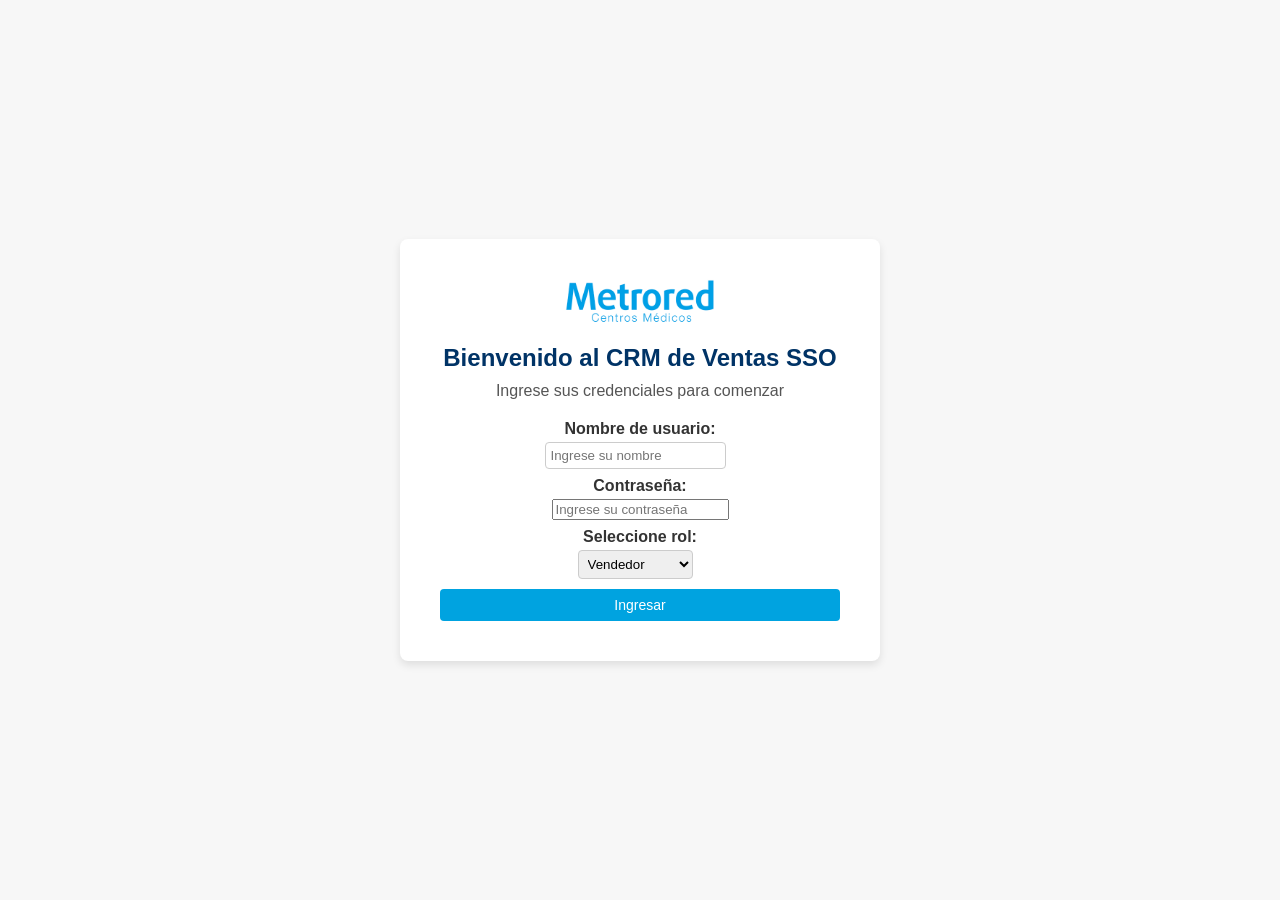
==== admin.html @ 7f74a2f8 "Add files via upload" ====
<!DOCTYPE html>
<html lang="es">
<head>
  <meta charset="UTF-8">
  <title>SSO CRM – Administración</title>
  <link rel="stylesheet" href="style.css">
</head>
<body>
  <header>
    <div class="header-left">
      <img src="img/logo.png" alt="Metrored logo" class="logo">
      <h1>⚙️ Panel de administración</h1>
    </div>
    <nav>
      <a href="dashboard.html">📊 Tablero</a>
      <a href="quoting.html">💼 Cotizador</a>
      <a href="crm.html">👥 CRM</a>
      <a href="pipeline.html">🧭 Pipeline</a>
      <a href="worksheet.html">📋 Hoja de trabajo</a>
      <a href="agreements.html">📄 Convenios</a>
      <a href="admin.html">⚙️ Admin</a>
      <a href="logs.html">📜 Logs</a>
      <a href="index.html" onclick="DataStore.clearCurrentUser()">🚪 Salir</a>
    </nav>
  </header>
  <main class="container">
    <section>
      <h3>💲 Gestión de tarifarios</h3>
      <p>Cargue una lista de exámenes y costos desde un archivo CSV o edite manualmente la tabla.</p>
      <input type="file" id="tariffUpload" accept=".csv">
      <button type="button" class="btn-primary" onclick="exportTariff()">Exportar tarifa actual</button>
      <table id="admin-tariff-table">
        <thead>
          <tr><th>Examen</th><th>Costo ($)</th><th>Acciones</th></tr>
        </thead>
        <tbody id="admin-tariff-body"></tbody>
      </table>
      <div class="table-controls">
        <input type="text" id="adminNewExamName" placeholder="Nombre de examen">
        <input type="number" id="adminNewExamCost" placeholder="Costo" min="0" step="0.01">
        <button type="button" class="btn-primary" onclick="adminAddExam()">Agregar examen</button>
      </div>
    </section>
    <section>
      <h3>📊 Márgenes autorizados</h3>
      <p>Configure los márgenes disponibles para el cotizador.</p>
      <div id="margins-container"></div>
      <div class="table-controls">
        <input type="number" id="newMarginValue" placeholder="Nuevo margen" min="0" step="0.01">
        <button type="button" class="btn-primary" onclick="addMargin()">Agregar margen</button>
      </div>
    </section>
    <section>
      <h3>👥 Usuarios del sistema</h3>
      <p>Gestione los usuarios del CRM y sus roles.</p>
      <table id="users-table">
        <thead><tr><th>Nombre</th><th>Rol</th><th>Acciones</th></tr></thead>
        <tbody id="users-body"></tbody>
      </table>
      <form id="add-user-form" onsubmit="return false;" style="margin-top:10px;">
        <input type="text" id="newUserName" placeholder="Nombre de usuario" required>
        <select id="newUserRole">
          <option value="seller">Vendedor</option>
          <option value="admin">Administrador</option>
          <option value="control">Control</option>
        </select>
        <input type="password" id="newUserPassword" placeholder="Contraseña" required style="margin-top:5px;">
        <button type="button" class="btn-primary" onclick="addUser()">Agregar usuario</button>
      </form>
    </section>
    <section>
      <h3>📄 Plantilla de convenio</h3>
      <p>Edite el texto que se utiliza para generar convenios de servicios.</p>
      <textarea id="agreementTemplate" rows="6" style="width:100%;"></textarea>
      <button type="button" class="btn-primary" style="margin-top:10px;" onclick="saveAgreementTemplate()">Guardar plantilla</button>
    </section>
    <section>
      <h3>📊 Personalización de tablero</h3>
      <p>Seleccione qué indicadores y gráficos se mostrarán en el tablero de control.</p>
      <div id="dashboardPrefs"></div>
      <button type="button" class="btn-primary" style="margin-top:10px;" onclick="saveDashboardPrefs()">Guardar preferencias</button>
    </section>
  </main>
  <script src="tariff.js"></script>
  <script src="data.js"></script>
  <script src="util.js"></script>
  <script src="admin.js"></script>
</body>
</html>
---- style.css ----
/*
 * Global styles for SSO CRM Ultimate.
 *
 * This stylesheet defines a clean, responsive interface for all
 * pages in the CRM. Sections are clearly separated and use
 * consistent spacing. Additional classes are included for
 * badges, tables, forms and interactive boards.
 */

/* Color palette variables for easy theming */
:root {
  --primary-color: #007acc;
  /* Dark navy inspired by Metrored branding */
  --dark-color: #003366;
  /* Accent color matching the Metrored logo */
  --accent-color: #00a3e0;
  --bg-color: #f7f7f7;
  --card-bg: #ffffff;
}

body {
  font-family: Arial, sans-serif;
  background-color: var(--bg-color);
  margin: 0;
  color: #333;
}

header {
  background-color: #003366;
  color: white;
  padding: 10px 20px;
  display: flex;
  justify-content: space-between;
  align-items: center;
}

header h1 {
  margin: 0;
}

nav a {
  color: white;
  margin: 0 5px;
  text-decoration: none;
  font-weight: 500;
}

nav a:hover {
  text-decoration: underline;
}

/* Header layout: logo and title on the left with navigation on the right */
header nav {
  display: flex;
  flex-wrap: wrap;
  gap: 10px;
}

/* Container for logo and page title inside header */
.header-left {
  display: flex;
  align-items: center;
  gap: 10px;
}

.header-left .logo {
  height: 40px;
}

/* Login page styling */
.login-page {
  background-color: var(--bg-color);
  min-height: 100vh;
  display: flex;
  align-items: center;
  justify-content: center;
}

.login-container {
  background-color: white;
  padding: 40px;
  border-radius: 8px;
  box-shadow: 0 4px 8px rgba(0, 0, 0, 0.1);
  max-width: 400px;
  width: 90%;
  text-align: center;
}

.login-container .login-logo {
  max-width: 150px;
  margin: 0 auto 20px;
  display: block;
}

.login-container h1 {
  margin: 0 0 10px;
  font-size: 24px;
  color: var(--dark-color);
}

.login-container p {
  margin: 0 0 20px;
  color: #555;
}

/* Primary button used across the app */
.btn-primary {
  background-color: var(--accent-color);
  color: white;
  border: none;
  padding: 8px 16px;
  border-radius: 4px;
  cursor: pointer;
  font-size: 14px;
}

.btn-primary:hover {
  background-color: #0086cc;
}

.container {
  padding: 20px;
  max-width: 1200px;
  margin: 0 auto;
}

.center {
  text-align: center;
}

h2 {
  margin-top: 30px;
  color: #003366;
}

table {
  width: 100%;
  border-collapse: collapse;
  margin-top: 10px;
}

th, td {
  border: 1px solid #ddd;
  padding: 8px;
  text-align: left;
}

th {
  background-color: #f0f0f0;
}

.kpis {
  display: flex;
  flex-wrap: wrap;
  gap: 15px;
}

.kpi-card {
  flex: 1 1 150px;
  background-color: white;
  border: 1px solid #ddd;
  border-radius: 4px;
  padding: 10px;
  box-shadow: 0 2px 4px rgba(0,0,0,0.1);
}

.kpi-card h4 {
  margin: 0 0 5px 0;
  font-size: 16px;
  color: #666;
}

.kpi-card p {
  font-size: 24px;
  font-weight: bold;
  color: #003366;
}

.charts {
  display: flex;
  flex-wrap: wrap;
  gap: 15px;
  margin-top: 20px;
}

.chart-box {
  flex: 1 1 300px;
  background-color: white;
  border: 1px solid #ddd;
  border-radius: 4px;
  padding: 10px;
  box-shadow: 0 2px 4px rgba(0,0,0,0.1);
}

.btn-action {
  background-color: #003366;
  color: white;
  border: none;
  padding: 5px 10px;
  border-radius: 3px;
  cursor: pointer;
  margin-right: 5px;
  font-size: 12px;
}

.btn-action:hover {
  background-color: #0056a3;
}

.badge {
  padding: 3px 7px;
  border-radius: 4px;
  font-size: 12px;
  color: white;
}

.badge.pending {
  background-color: #f0ad4e;
}

.badge.approved {
  background-color: #5cb85c;
}

.badge.rejected {
  background-color: #d9534f;
}

.badge.open {
  background-color: #5bc0de;
}

.badge.done {
  background-color: #5cb85c;
}

.table-controls {
  margin-top: 10px;
  display: flex;
  flex-wrap: wrap;
  gap: 10px;
}

input[type="text"],
input[type="number"],
input[type="email"],
input[type="date"],
select {
  padding: 5px;
  border: 1px solid #ccc;
  border-radius: 4px;
  margin-right: 10px;
}

label {
  display: block;
  margin: 8px 0 4px;
  font-weight: bold;
}

textarea {
  width: 100%;
  padding: 8px;
  border: 1px solid #ccc;
  border-radius: 4px;
  resize: vertical;
}

/* Pipeline board styles */
.pipeline-board {
  display: flex;
  flex-wrap: nowrap;
  gap: 10px;
  overflow-x: auto;
}

.pipeline-column {
  flex: 1 1 200px;
  background-color: #eef5fd;
  border: 1px solid #cce0f5;
  border-radius: 4px;
  padding: 10px;
  min-width: 200px;
}

.pipeline-column h4 {
  margin-top: 0;
  font-size: 16px;
  color: #003366;
  text-align: center;
}

.lead-card {
  background-color: white;
  border: 1px solid #ddd;
  border-radius: 4px;
  padding: 8px;
  margin-bottom: 8px;
  box-shadow: 0 1px 2px rgba(0,0,0,0.1);
  font-size: 14px;
}

.lead-card p {
  margin: 4px 0;
}

.lead-card button {
  margin-top: 5px;
  padding: 4px 8px;
  background-color: #003366;
  color: white;
  border: none;
  border-radius: 3px;
  cursor: pointer;
  font-size: 12px;
}

.lead-card button:hover {
  background-color: #0056a3;
}

/* New layout with sidebar and top bar */
.layout {
  display: flex;
  min-height: 100vh;
}

.sidebar {
  width: 220px;
  background-color: var(--dark-color);
  color: white;
  padding: 20px;
  box-sizing: border-box;
}

.sidebar h2 {
  margin-top: 0;
  font-size: 18px;
  margin-bottom: 20px;
}

.sidebar a {
  display: block;
  color: white;
  text-decoration: none;
  margin: 10px 0;
  font-weight: 500;
}

.sidebar a:hover {
  text-decoration: underline;
}

.main-content {
  flex: 1;
  display: flex;
  flex-direction: column;
}

.topbar {
  display: flex;
  justify-content: space-between;
  align-items: center;
  background-color: var(--bg-color);
  padding: 10px 20px;
  border-bottom: 1px solid #ddd;
}

.topbar .logo {
  height: 40px;
}

.topbar .user-info {
  font-weight: bold;
  color: var(--dark-color);
}

/* Responsive */
@media (max-width: 768px) {
  .kpis, .charts {
    flex-direction: column;
  }
  nav a {
    margin-right: 5px;
  }
}
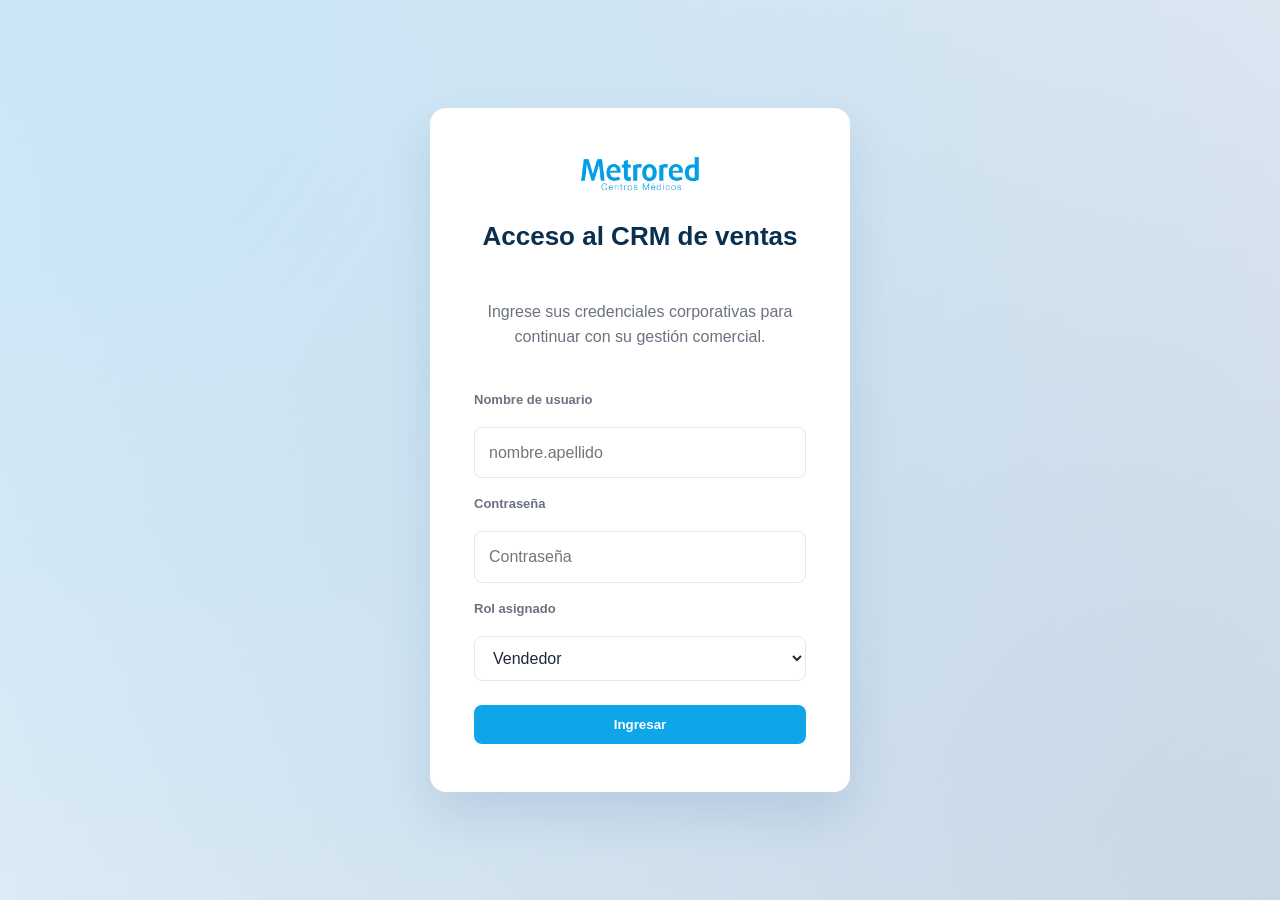
==== commit 1e713561: "Revamp CRM layout for professional experience" ====
--- a/admin.html
+++ b/admin.html
@@ -5,85 +5,166 @@
   <title>SSO CRM – Administración</title>
   <link rel="stylesheet" href="style.css">
 </head>
-<body>
-  <header>
-    <div class="header-left">
-      <img src="img/logo.png" alt="Metrored logo" class="logo">
-      <h1>⚙️ Panel de administración</h1>
+<body data-page="admin">
+  <div class="layout">
+    <aside class="sidebar">
+      <div class="sidebar__brand">
+        <img src="img/logo.png" alt="Metrored">
+        <div>
+          <p class="sidebar__title">Metrored SSO</p>
+          <p class="sidebar__subtitle">CRM de ventas</p>
+        </div>
+      </div>
+      <nav class="sidebar__nav" aria-label="Navegación principal">
+        <a href="dashboard.html" class="sidebar__nav-link">Tablero</a>
+        <a href="crm.html" class="sidebar__nav-link">CRM</a>
+        <a href="pipeline.html" class="sidebar__nav-link">Pipeline</a>
+        <a href="quoting.html" class="sidebar__nav-link">Cotizador</a>
+        <a href="agreements.html" class="sidebar__nav-link">Convenios</a>
+        <a href="worksheet.html" class="sidebar__nav-link">Hoja de trabajo</a>
+        <a href="logs.html" class="sidebar__nav-link">Logs de actividad</a>
+        <a href="admin.html" class="sidebar__nav-link">Administración</a>
+      </nav>
+      <div class="sidebar__footer">
+        <button type="button" class="sidebar__logout" data-logout>Cerrar sesión</button>
+      </div>
+    </aside>
+    <div class="app-content">
+      <header class="topbar">
+        <div class="topbar__titles">
+          <p class="topbar__eyebrow">Configuración del sistema</p>
+          <h1 class="page-title">Centro de administración</h1>
+          <p class="page-subtitle">Administre catálogos, márgenes, usuarios y preferencias para garantizar procesos consistentes.</p>
+        </div>
+        <div class="topbar__meta">
+          <span class="user-info" id="user-info" data-user-info></span>
+          <span class="topbar__meta-hint">Acceso exclusivo para administradores.</span>
+        </div>
+      </header>
+      <main class="page-content">
+        <section class="page-section">
+          <div class="section-header">
+            <div>
+              <h2 class="section-title">Gestión de tarifarios</h2>
+              <p class="section-subtitle">Actualice los precios de exámenes mediante cargas masivas o ediciones puntuales.</p>
+            </div>
+            <div class="section-actions">
+              <label class="btn-secondary" for="tariffUpload">Importar CSV</label>
+              <input type="file" id="tariffUpload" accept=".csv" class="visually-hidden">
+              <button type="button" class="btn-primary" onclick="exportTariff()">Exportar tarifa actual</button>
+            </div>
+          </div>
+          <div class="table-wrapper">
+            <table id="admin-tariff-table">
+              <thead>
+                <tr>
+                  <th>Examen</th>
+                  <th>Costo ($)</th>
+                  <th>Acciones</th>
+                </tr>
+              </thead>
+              <tbody id="admin-tariff-body"></tbody>
+            </table>
+          </div>
+          <div class="table-controls">
+            <div>
+              <label for="adminNewExamName">Nuevo examen</label>
+              <input type="text" id="adminNewExamName" placeholder="Nombre de examen">
+            </div>
+            <div>
+              <label for="adminNewExamCost">Costo</label>
+              <input type="number" id="adminNewExamCost" class="input-compact" placeholder="Costo" min="0" step="0.01">
+            </div>
+            <button type="button" class="btn-primary" onclick="adminAddExam()">Agregar examen</button>
+          </div>
+        </section>
+        <section class="page-section">
+          <div class="section-header">
+            <div>
+              <h2 class="section-title">Márgenes autorizados</h2>
+              <p class="section-subtitle">Defina los márgenes disponibles para los equipos comerciales.</p>
+            </div>
+          </div>
+          <div id="margins-container" class="stack-sm"></div>
+          <div class="table-controls">
+            <div>
+              <label for="newMarginValue">Nuevo margen (%)</label>
+              <input type="number" id="newMarginValue" class="input-compact" placeholder="Ej. 0.25" min="0" step="0.01">
+            </div>
+            <button type="button" class="btn-primary" onclick="addMargin()">Agregar margen</button>
+          </div>
+        </section>
+        <section class="page-section">
+          <div class="section-header">
+            <div>
+              <h2 class="section-title">Usuarios del sistema</h2>
+              <p class="section-subtitle">Controle quién accede al CRM y qué permisos posee.</p>
+            </div>
+          </div>
+          <div class="table-wrapper">
+            <table id="users-table">
+              <thead>
+                <tr>
+                  <th>Nombre</th>
+                  <th>Rol</th>
+                  <th>Acciones</th>
+                </tr>
+              </thead>
+              <tbody id="users-body"></tbody>
+            </table>
+          </div>
+          <form id="add-user-form" class="form-grid" onsubmit="return false;">
+            <div>
+              <label for="newUserName">Nombre de usuario</label>
+              <input type="text" id="newUserName" required>
+            </div>
+            <div>
+              <label for="newUserRole">Rol</label>
+              <select id="newUserRole">
+                <option value="seller">Vendedor</option>
+                <option value="admin">Administrador</option>
+                <option value="control">Control</option>
+              </select>
+            </div>
+            <div>
+              <label for="newUserPassword">Contraseña</label>
+              <input type="password" id="newUserPassword" required>
+            </div>
+            <div class="section-actions">
+              <button type="button" class="btn-primary" onclick="addUser()">Agregar usuario</button>
+            </div>
+          </form>
+        </section>
+        <section class="page-section">
+          <div class="section-header">
+            <div>
+              <h2 class="section-title">Plantilla de convenio</h2>
+              <p class="section-subtitle">Edite la plantilla base utilizada para generar los acuerdos de servicio.</p>
+            </div>
+            <div class="section-actions">
+              <button type="button" class="btn-primary" onclick="saveAgreementTemplate()">Guardar plantilla</button>
+            </div>
+          </div>
+          <textarea id="agreementTemplate" rows="10"></textarea>
+        </section>
+        <section class="page-section">
+          <div class="section-header">
+            <div>
+              <h2 class="section-title">Personalización del tablero</h2>
+              <p class="section-subtitle">Active o desactive indicadores y gráficas para cada equipo.</p>
+            </div>
+            <div class="section-actions">
+              <button type="button" class="btn-primary" onclick="saveDashboardPrefs()">Guardar preferencias</button>
+            </div>
+          </div>
+          <div id="dashboardPrefs" class="stack-sm"></div>
+        </section>
+      </main>
     </div>
-    <nav>
-      <a href="dashboard.html">📊 Tablero</a>
-      <a href="quoting.html">💼 Cotizador</a>
-      <a href="crm.html">👥 CRM</a>
-      <a href="pipeline.html">🧭 Pipeline</a>
-      <a href="worksheet.html">📋 Hoja de trabajo</a>
-      <a href="agreements.html">📄 Convenios</a>
-      <a href="admin.html">⚙️ Admin</a>
-      <a href="logs.html">📜 Logs</a>
-      <a href="index.html" onclick="DataStore.clearCurrentUser()">🚪 Salir</a>
-    </nav>
-  </header>
-  <main class="container">
-    <section>
-      <h3>💲 Gestión de tarifarios</h3>
-      <p>Cargue una lista de exámenes y costos desde un archivo CSV o edite manualmente la tabla.</p>
-      <input type="file" id="tariffUpload" accept=".csv">
-      <button type="button" class="btn-primary" onclick="exportTariff()">Exportar tarifa actual</button>
-      <table id="admin-tariff-table">
-        <thead>
-          <tr><th>Examen</th><th>Costo ($)</th><th>Acciones</th></tr>
-        </thead>
-        <tbody id="admin-tariff-body"></tbody>
-      </table>
-      <div class="table-controls">
-        <input type="text" id="adminNewExamName" placeholder="Nombre de examen">
-        <input type="number" id="adminNewExamCost" placeholder="Costo" min="0" step="0.01">
-        <button type="button" class="btn-primary" onclick="adminAddExam()">Agregar examen</button>
-      </div>
-    </section>
-    <section>
-      <h3>📊 Márgenes autorizados</h3>
-      <p>Configure los márgenes disponibles para el cotizador.</p>
-      <div id="margins-container"></div>
-      <div class="table-controls">
-        <input type="number" id="newMarginValue" placeholder="Nuevo margen" min="0" step="0.01">
-        <button type="button" class="btn-primary" onclick="addMargin()">Agregar margen</button>
-      </div>
-    </section>
-    <section>
-      <h3>👥 Usuarios del sistema</h3>
-      <p>Gestione los usuarios del CRM y sus roles.</p>
-      <table id="users-table">
-        <thead><tr><th>Nombre</th><th>Rol</th><th>Acciones</th></tr></thead>
-        <tbody id="users-body"></tbody>
-      </table>
-      <form id="add-user-form" onsubmit="return false;" style="margin-top:10px;">
-        <input type="text" id="newUserName" placeholder="Nombre de usuario" required>
-        <select id="newUserRole">
-          <option value="seller">Vendedor</option>
-          <option value="admin">Administrador</option>
-          <option value="control">Control</option>
-        </select>
-        <input type="password" id="newUserPassword" placeholder="Contraseña" required style="margin-top:5px;">
-        <button type="button" class="btn-primary" onclick="addUser()">Agregar usuario</button>
-      </form>
-    </section>
-    <section>
-      <h3>📄 Plantilla de convenio</h3>
-      <p>Edite el texto que se utiliza para generar convenios de servicios.</p>
-      <textarea id="agreementTemplate" rows="6" style="width:100%;"></textarea>
-      <button type="button" class="btn-primary" style="margin-top:10px;" onclick="saveAgreementTemplate()">Guardar plantilla</button>
-    </section>
-    <section>
-      <h3>📊 Personalización de tablero</h3>
-      <p>Seleccione qué indicadores y gráficos se mostrarán en el tablero de control.</p>
-      <div id="dashboardPrefs"></div>
-      <button type="button" class="btn-primary" style="margin-top:10px;" onclick="saveDashboardPrefs()">Guardar preferencias</button>
-    </section>
-  </main>
+  </div>
   <script src="tariff.js"></script>
   <script src="data.js"></script>
   <script src="util.js"></script>
   <script src="admin.js"></script>
 </body>
-</html>+</html>
--- a/style.css
+++ b/style.css
@@ -1,386 +1,759 @@
 /*
- * Global styles for SSO CRM Ultimate.
+ * Professional styling for SSO CRM Ultimate.
  *
- * This stylesheet defines a clean, responsive interface for all
- * pages in the CRM. Sections are clearly separated and use
- * consistent spacing. Additional classes are included for
- * badges, tables, forms and interactive boards.
+ * Provides a polished visual system inspired by enterprise CRMs:
+ * sidebar navigation, page headers, cards, responsive data tables
+ * and consistent form controls. All modules share the same
+ * components to deliver a cohesive user experience.
  */
 
-/* Color palette variables for easy theming */
 :root {
-  --primary-color: #007acc;
-  /* Dark navy inspired by Metrored branding */
-  --dark-color: #003366;
-  /* Accent color matching the Metrored logo */
-  --accent-color: #00a3e0;
-  --bg-color: #f7f7f7;
-  --card-bg: #ffffff;
+  --color-brand: #0f4c81;
+  --color-brand-strong: #0a2f4f;
+  --color-brand-soft: #dce9f7;
+  --color-accent: #0ea5e9;
+  --color-accent-strong: #0284c7;
+  --color-surface: #ffffff;
+  --color-canvas: #f4f6fb;
+  --color-text: #1f2933;
+  --color-muted: #6b7280;
+  --color-border: #e2e8f0;
+  --color-success: #0f766e;
+  --color-warning: #f59e0b;
+  --color-error: #dc2626;
+  --radius-lg: 16px;
+  --radius-md: 12px;
+  --radius-sm: 8px;
+  --shadow-md: 0 24px 48px rgba(15, 76, 129, 0.12);
+  --shadow-sm: 0 12px 32px rgba(15, 23, 42, 0.08);
+  --transition: 0.2s ease;
+}
+
+*, *::before, *::after {
+  box-sizing: border-box;
 }
 
 body {
-  font-family: Arial, sans-serif;
-  background-color: var(--bg-color);
-  margin: 0;
-  color: #333;
-}
-
-header {
-  background-color: #003366;
-  color: white;
-  padding: 10px 20px;
+  margin: 0;
+  min-height: 100vh;
+  font-family: 'Inter', 'Segoe UI', Tahoma, sans-serif;
+  background-color: var(--color-canvas);
+  color: var(--color-text);
+  line-height: 1.6;
+}
+
+a {
+  color: inherit;
+  text-decoration: none;
+}
+
+a:hover {
+  text-decoration: none;
+}
+
+img {
+  max-width: 100%;
+  display: block;
+}
+
+h1, h2, h3, h4 {
+  color: var(--color-brand-strong);
+  margin-top: 0;
+}
+
+p {
+  margin-top: 0;
+  color: var(--color-text);
+}
+
+/* Application shell */
+.layout,
+.app-shell {
+  display: flex;
+  min-height: 100vh;
+  background: var(--color-canvas);
+}
+
+.sidebar {
+  width: 264px;
+  background: linear-gradient(180deg, var(--color-brand-strong) 0%, #0b1f3a 100%);
+  color: #f8fafc;
+  display: flex;
+  flex-direction: column;
+  padding: 32px 24px;
+}
+
+.sidebar__brand {
+  display: flex;
+  align-items: center;
+  gap: 12px;
+  margin-bottom: 32px;
+}
+
+.sidebar__brand img {
+  width: 44px;
+  height: 44px;
+  border-radius: 12px;
+  object-fit: contain;
+  background: rgba(255, 255, 255, 0.1);
+  padding: 6px;
+}
+
+.sidebar__title {
+  font-size: 18px;
+  font-weight: 600;
+  margin: 0;
+}
+
+.sidebar__subtitle {
+  font-size: 13px;
+  color: rgba(255, 255, 255, 0.7);
+  margin: 0;
+}
+
+.sidebar__nav {
+  display: flex;
+  flex-direction: column;
+  gap: 6px;
+}
+
+.sidebar__nav-link {
+  display: flex;
+  align-items: center;
+  gap: 10px;
+  padding: 12px 14px;
+  border-radius: var(--radius-sm);
+  color: inherit;
+  font-weight: 500;
+  transition: padding-left var(--transition), background var(--transition), color var(--transition);
+}
+
+.sidebar__nav-link:hover {
+  background: rgba(255, 255, 255, 0.14);
+  padding-left: 18px;
+}
+
+.sidebar__nav-link.active {
+  background: rgba(14, 165, 233, 0.18);
+  color: #ffffff;
+  box-shadow: inset 3px 0 0 rgba(14, 165, 233, 0.9);
+}
+
+.sidebar__footer {
+  margin-top: auto;
+  padding-top: 32px;
+  border-top: 1px solid rgba(255, 255, 255, 0.14);
+}
+
+.sidebar__logout {
+  width: 100%;
+  display: inline-flex;
+  justify-content: center;
+  align-items: center;
+  gap: 8px;
+  padding: 12px;
+  background: rgba(255, 255, 255, 0.12);
+  color: #ffffff;
+  border: 1px solid rgba(255, 255, 255, 0.24);
+  border-radius: var(--radius-sm);
+  cursor: pointer;
+  transition: background var(--transition), border-color var(--transition);
+}
+
+.sidebar__logout:hover {
+  background: rgba(255, 255, 255, 0.22);
+  border-color: rgba(255, 255, 255, 0.4);
+}
+
+.main-content,
+.app-content {
+  flex: 1;
+  display: flex;
+  flex-direction: column;
+  min-height: 100vh;
+  background: var(--color-canvas);
+}
+
+.topbar {
   display: flex;
   justify-content: space-between;
-  align-items: center;
-}
-
-header h1 {
-  margin: 0;
-}
-
-nav a {
-  color: white;
-  margin: 0 5px;
-  text-decoration: none;
-  font-weight: 500;
-}
-
-nav a:hover {
-  text-decoration: underline;
-}
-
-/* Header layout: logo and title on the left with navigation on the right */
-header nav {
-  display: flex;
+  align-items: flex-start;
+  padding: 32px 40px 18px;
+  background: var(--color-canvas);
+  border-bottom: 1px solid var(--color-border);
+  gap: 20px;
+}
+
+.topbar__titles {
+  display: flex;
+  flex-direction: column;
+  gap: 6px;
+}
+
+.topbar__eyebrow {
+  margin: 0;
+  text-transform: uppercase;
+  font-size: 12px;
+  letter-spacing: 0.12em;
+  color: var(--color-muted);
+}
+
+.page-title {
+  margin: 0;
+  font-size: 28px;
+  font-weight: 700;
+}
+
+.page-subtitle {
+  margin: 0;
+  font-size: 15px;
+  color: var(--color-muted);
+  max-width: 640px;
+}
+
+.topbar__meta {
+  display: flex;
+  flex-direction: column;
+  align-items: flex-end;
+  gap: 8px;
+  min-width: 160px;
+}
+
+.user-info {
+  font-weight: 600;
+  color: var(--color-brand);
+}
+
+.topbar__meta-hint {
+  font-size: 12px;
+  color: var(--color-muted);
+  text-align: right;
+}
+
+.page-content {
+  flex: 1;
+  padding: 32px 40px 48px;
+  display: flex;
+  flex-direction: column;
+  gap: 28px;
+}
+
+.page-section {
+  background: var(--color-surface);
+  border-radius: var(--radius-lg);
+  box-shadow: var(--shadow-sm);
+  padding: 24px 28px;
+  display: flex;
+  flex-direction: column;
+  gap: 24px;
+}
+
+.section-header {
+  display: flex;
+  justify-content: space-between;
+  align-items: flex-start;
+  gap: 16px;
   flex-wrap: wrap;
+}
+
+.section-title {
+  margin: 0;
+  font-size: 20px;
+  font-weight: 600;
+}
+
+.section-subtitle {
+  margin: 0;
+  color: var(--color-muted);
+  font-size: 14px;
+  max-width: 640px;
+}
+
+.section-actions {
+  display: flex;
   gap: 10px;
-}
-
-/* Container for logo and page title inside header */
-.header-left {
-  display: flex;
-  align-items: center;
+  flex-wrap: wrap;
+}
+
+/* KPI cards */
+.kpis {
+  display: grid;
+  grid-template-columns: repeat(auto-fit, minmax(220px, 1fr));
+  gap: 20px;
+}
+
+.kpi-card {
+  background: linear-gradient(135deg, rgba(14, 165, 233, 0.12) 0%, rgba(14, 165, 233, 0.04) 100%);
+  border-radius: var(--radius-md);
+  border: 1px solid rgba(14, 165, 233, 0.18);
+  padding: 22px;
+  box-shadow: var(--shadow-sm);
+  display: flex;
+  flex-direction: column;
   gap: 10px;
 }
 
-.header-left .logo {
-  height: 40px;
-}
-
-/* Login page styling */
-.login-page {
-  background-color: var(--bg-color);
-  min-height: 100vh;
-  display: flex;
-  align-items: center;
-  justify-content: center;
-}
-
-.login-container {
-  background-color: white;
-  padding: 40px;
-  border-radius: 8px;
-  box-shadow: 0 4px 8px rgba(0, 0, 0, 0.1);
-  max-width: 400px;
-  width: 90%;
-  text-align: center;
-}
-
-.login-container .login-logo {
-  max-width: 150px;
-  margin: 0 auto 20px;
-  display: block;
-}
-
-.login-container h1 {
-  margin: 0 0 10px;
-  font-size: 24px;
-  color: var(--dark-color);
-}
-
-.login-container p {
-  margin: 0 0 20px;
-  color: #555;
-}
-
-/* Primary button used across the app */
-.btn-primary {
-  background-color: var(--accent-color);
-  color: white;
-  border: none;
-  padding: 8px 16px;
-  border-radius: 4px;
-  cursor: pointer;
-  font-size: 14px;
-}
-
-.btn-primary:hover {
-  background-color: #0086cc;
-}
-
-.container {
-  padding: 20px;
-  max-width: 1200px;
-  margin: 0 auto;
-}
-
-.center {
-  text-align: center;
-}
-
-h2 {
-  margin-top: 30px;
-  color: #003366;
+.kpi-card h4 {
+  margin: 0;
+  font-size: 13px;
+  text-transform: uppercase;
+  letter-spacing: 0.08em;
+  color: var(--color-muted);
+}
+
+.kpi-card p {
+  margin: 0;
+  font-size: 32px;
+  font-weight: 700;
+  color: var(--color-brand);
+}
+
+/* Charts */
+.charts {
+  display: grid;
+  grid-template-columns: repeat(auto-fit, minmax(280px, 1fr));
+  gap: 20px;
+}
+
+.chart-box {
+  background: var(--color-surface);
+  border-radius: var(--radius-md);
+  box-shadow: var(--shadow-sm);
+  border: 1px solid var(--color-border);
+  padding: 24px;
+}
+
+/* Tables */
+.table-wrapper {
+  width: 100%;
+  overflow-x: auto;
 }
 
 table {
   width: 100%;
   border-collapse: collapse;
-  margin-top: 10px;
+  min-width: 640px;
 }
 
 th, td {
-  border: 1px solid #ddd;
-  padding: 8px;
+  padding: 14px 16px;
   text-align: left;
 }
 
-th {
-  background-color: #f0f0f0;
-}
-
-.kpis {
+thead th {
+  font-size: 12px;
+  text-transform: uppercase;
+  letter-spacing: 0.08em;
+  color: var(--color-muted);
+  background: #f8fafc;
+  border-bottom: 1px solid var(--color-border);
+}
+
+tbody td {
+  border-bottom: 1px solid var(--color-border);
+  background: var(--color-surface);
+}
+
+tbody tr:hover td {
+  background: #f1f5f9;
+}
+
+.table-controls {
   display: flex;
   flex-wrap: wrap;
-  gap: 15px;
-}
-
-.kpi-card {
-  flex: 1 1 150px;
-  background-color: white;
-  border: 1px solid #ddd;
-  border-radius: 4px;
-  padding: 10px;
-  box-shadow: 0 2px 4px rgba(0,0,0,0.1);
-}
-
-.kpi-card h4 {
-  margin: 0 0 5px 0;
-  font-size: 16px;
-  color: #666;
-}
-
-.kpi-card p {
-  font-size: 24px;
-  font-weight: bold;
-  color: #003366;
-}
-
-.charts {
-  display: flex;
-  flex-wrap: wrap;
-  gap: 15px;
-  margin-top: 20px;
-}
-
-.chart-box {
-  flex: 1 1 300px;
-  background-color: white;
-  border: 1px solid #ddd;
-  border-radius: 4px;
-  padding: 10px;
-  box-shadow: 0 2px 4px rgba(0,0,0,0.1);
-}
-
-.btn-action {
-  background-color: #003366;
-  color: white;
-  border: none;
-  padding: 5px 10px;
-  border-radius: 3px;
-  cursor: pointer;
-  margin-right: 5px;
-  font-size: 12px;
-}
-
-.btn-action:hover {
-  background-color: #0056a3;
-}
-
-.badge {
-  padding: 3px 7px;
-  border-radius: 4px;
-  font-size: 12px;
-  color: white;
-}
-
-.badge.pending {
-  background-color: #f0ad4e;
-}
-
-.badge.approved {
-  background-color: #5cb85c;
-}
-
-.badge.rejected {
-  background-color: #d9534f;
-}
-
-.badge.open {
-  background-color: #5bc0de;
-}
-
-.badge.done {
-  background-color: #5cb85c;
-}
-
-.table-controls {
-  margin-top: 10px;
-  display: flex;
-  flex-wrap: wrap;
-  gap: 10px;
+  gap: 14px;
+  align-items: flex-end;
+}
+
+/* Forms */
+form {
+  display: grid;
+  gap: 16px;
+}
+
+.form-grid {
+  grid-template-columns: repeat(auto-fit, minmax(220px, 1fr));
+}
+
+label {
+  font-size: 13px;
+  font-weight: 600;
+  color: var(--color-muted);
 }
 
 input[type="text"],
 input[type="number"],
 input[type="email"],
 input[type="date"],
-select {
-  padding: 5px;
-  border: 1px solid #ccc;
-  border-radius: 4px;
-  margin-right: 10px;
-}
-
-label {
-  display: block;
-  margin: 8px 0 4px;
-  font-weight: bold;
-}
-
+input[type="password"],
+select,
 textarea {
   width: 100%;
-  padding: 8px;
-  border: 1px solid #ccc;
-  border-radius: 4px;
+  padding: 12px 14px;
+  border-radius: var(--radius-sm);
+  border: 1px solid var(--color-border);
+  background: #ffffff;
+  color: var(--color-text);
+  font: inherit;
+  transition: border var(--transition), box-shadow var(--transition);
+}
+
+input:focus,
+select:focus,
+textarea:focus {
+  outline: none;
+  border-color: var(--color-accent);
+  box-shadow: 0 0 0 4px rgba(14, 165, 233, 0.18);
+}
+
+textarea {
+  min-height: 140px;
   resize: vertical;
 }
 
-/* Pipeline board styles */
+/* Buttons */
+.btn-primary {
+  background: var(--color-accent);
+  color: #ffffff;
+  border: none;
+  border-radius: var(--radius-sm);
+  padding: 12px 18px;
+  font-weight: 600;
+  cursor: pointer;
+  transition: background var(--transition), box-shadow var(--transition);
+  display: inline-flex;
+  align-items: center;
+  justify-content: center;
+  gap: 8px;
+}
+
+.btn-primary:hover {
+  background: var(--color-accent-strong);
+  box-shadow: 0 12px 24px rgba(14, 165, 233, 0.25);
+}
+
+.btn-secondary {
+  background: transparent;
+  color: var(--color-text);
+  border: 1px solid var(--color-border);
+  border-radius: var(--radius-sm);
+  padding: 12px 18px;
+  font-weight: 600;
+  cursor: pointer;
+  transition: border var(--transition), background var(--transition);
+  display: inline-flex;
+  align-items: center;
+  justify-content: center;
+  gap: 8px;
+}
+
+.btn-secondary:hover {
+  border-color: var(--color-accent);
+  background: rgba(14, 165, 233, 0.12);
+}
+
+.btn-action {
+  background: transparent;
+  color: var(--color-brand);
+  border: 1px solid var(--color-border);
+  border-radius: var(--radius-sm);
+  padding: 8px 14px;
+  font-size: 13px;
+  font-weight: 600;
+  cursor: pointer;
+  transition: background var(--transition), border-color var(--transition);
+}
+
+.btn-action:hover {
+  background: rgba(14, 165, 233, 0.14);
+  border-color: var(--color-accent);
+}
+
+.input-compact {
+  max-width: 160px;
+}
+
+.stack-sm {
+  display: flex;
+  flex-direction: column;
+  gap: 12px;
+}
+
+.margin-row,
+.pref-row {
+  display: flex;
+  align-items: center;
+  justify-content: space-between;
+  gap: 12px;
+  padding: 12px 16px;
+  border: 1px solid var(--color-border);
+  border-radius: var(--radius-sm);
+  background: #f8fafc;
+}
+
+.margin-row input {
+  max-width: 140px;
+}
+
+.pref-row label {
+  display: flex;
+  align-items: center;
+  gap: 12px;
+  width: 100%;
+  color: var(--color-text);
+  font-weight: 500;
+}
+
+.visually-hidden {
+  position: absolute;
+  width: 1px;
+  height: 1px;
+  padding: 0;
+  margin: -1px;
+  overflow: hidden;
+  clip: rect(0, 0, 0, 0);
+  white-space: nowrap;
+  border: 0;
+}
+
+.is-hidden {
+  display: none !important;
+}
+
+/* Badges */
+.badge {
+  display: inline-flex;
+  align-items: center;
+  justify-content: center;
+  padding: 6px 12px;
+  border-radius: 999px;
+  font-size: 12px;
+  font-weight: 600;
+  letter-spacing: 0.06em;
+  text-transform: uppercase;
+}
+
+.badge.pending {
+  background: rgba(245, 158, 11, 0.18);
+  color: var(--color-warning);
+}
+
+.badge.approved {
+  background: rgba(15, 118, 110, 0.18);
+  color: var(--color-success);
+}
+
+.badge.rejected {
+  background: rgba(220, 38, 38, 0.18);
+  color: var(--color-error);
+}
+
+.badge.open {
+  background: rgba(14, 165, 233, 0.18);
+  color: var(--color-accent-strong);
+}
+
+.badge.done {
+  background: rgba(15, 118, 110, 0.18);
+  color: var(--color-success);
+}
+
+/* Pipeline board */
 .pipeline-board {
-  display: flex;
-  flex-wrap: nowrap;
-  gap: 10px;
-  overflow-x: auto;
+  display: grid;
+  grid-template-columns: repeat(auto-fit, minmax(240px, 1fr));
+  gap: 20px;
 }
 
 .pipeline-column {
-  flex: 1 1 200px;
-  background-color: #eef5fd;
-  border: 1px solid #cce0f5;
-  border-radius: 4px;
-  padding: 10px;
-  min-width: 200px;
+  background: var(--color-surface);
+  border-radius: var(--radius-md);
+  border: 1px solid var(--color-border);
+  padding: 20px;
+  box-shadow: var(--shadow-sm);
+  display: flex;
+  flex-direction: column;
+  gap: 14px;
+  min-height: 320px;
 }
 
 .pipeline-column h4 {
-  margin-top: 0;
+  margin: 0;
   font-size: 16px;
-  color: #003366;
+  color: var(--color-brand);
+}
+
+.lead-card {
+  background: var(--color-brand-soft);
+  border-radius: var(--radius-sm);
+  border: 1px solid rgba(14, 165, 233, 0.28);
+  padding: 14px;
+  display: flex;
+  flex-direction: column;
+  gap: 8px;
+  font-size: 14px;
+}
+
+.lead-card p {
+  margin: 0;
+  color: var(--color-brand-strong);
+}
+
+.lead-card button {
+  align-self: flex-start;
+}
+
+/* Toast notifications */
+.toast-container {
+  position: fixed;
+  top: 24px;
+  right: 24px;
+  display: flex;
+  flex-direction: column;
+  gap: 12px;
+  z-index: 2000;
+}
+
+.toast {
+  background: var(--color-brand-strong);
+  color: #ffffff;
+  padding: 14px 20px;
+  border-radius: var(--radius-sm);
+  min-width: 240px;
+  box-shadow: var(--shadow-sm);
+  opacity: 0;
+  transform: translateY(-12px);
+  transition: opacity 0.25s ease, transform 0.25s ease;
+  border-left: 4px solid var(--color-accent);
+}
+
+.toast.is-visible {
+  opacity: 1;
+  transform: translateY(0);
+}
+
+.toast--success {
+  border-left-color: var(--color-success);
+}
+
+.toast--error {
+  border-left-color: var(--color-error);
+}
+
+.toast--warning {
+  border-left-color: var(--color-warning);
+}
+
+/* Login page */
+.login-page {
+  min-height: 100vh;
+  display: flex;
+  align-items: center;
+  justify-content: center;
+  padding: 48px 24px;
+  background: radial-gradient(circle at top left, rgba(14, 165, 233, 0.18), transparent),
+    radial-gradient(circle at bottom right, rgba(15, 76, 129, 0.18), transparent),
+    var(--color-canvas);
+}
+
+.login-container {
+  background: var(--color-surface);
+  border-radius: var(--radius-lg);
+  box-shadow: var(--shadow-md);
+  padding: 48px 44px;
+  width: min(420px, 100%);
+  display: flex;
+  flex-direction: column;
+  gap: 24px;
+}
+
+.login-container .login-logo {
+  width: 120px;
+  margin: 0 auto;
+}
+
+.login-container h1 {
+  font-size: 26px;
+  font-weight: 700;
   text-align: center;
 }
 
-.lead-card {
-  background-color: white;
-  border: 1px solid #ddd;
-  border-radius: 4px;
-  padding: 8px;
-  margin-bottom: 8px;
-  box-shadow: 0 1px 2px rgba(0,0,0,0.1);
-  font-size: 14px;
-}
-
-.lead-card p {
-  margin: 4px 0;
-}
-
-.lead-card button {
-  margin-top: 5px;
-  padding: 4px 8px;
-  background-color: #003366;
-  color: white;
-  border: none;
-  border-radius: 3px;
-  cursor: pointer;
-  font-size: 12px;
-}
-
-.lead-card button:hover {
-  background-color: #0056a3;
-}
-
-/* New layout with sidebar and top bar */
-.layout {
-  display: flex;
-  min-height: 100vh;
-}
-
-.sidebar {
-  width: 220px;
-  background-color: var(--dark-color);
-  color: white;
-  padding: 20px;
-  box-sizing: border-box;
-}
-
-.sidebar h2 {
-  margin-top: 0;
-  font-size: 18px;
-  margin-bottom: 20px;
-}
-
-.sidebar a {
-  display: block;
-  color: white;
-  text-decoration: none;
-  margin: 10px 0;
-  font-weight: 500;
-}
-
-.sidebar a:hover {
-  text-decoration: underline;
-}
-
-.main-content {
-  flex: 1;
-  display: flex;
-  flex-direction: column;
-}
-
-.topbar {
-  display: flex;
-  justify-content: space-between;
-  align-items: center;
-  background-color: var(--bg-color);
-  padding: 10px 20px;
-  border-bottom: 1px solid #ddd;
-}
-
-.topbar .logo {
-  height: 40px;
-}
-
-.topbar .user-info {
-  font-weight: bold;
-  color: var(--dark-color);
-}
-
-/* Responsive */
+.login-container p {
+  text-align: center;
+  color: var(--color-muted);
+}
+
+.login-form {
+  display: grid;
+  gap: 16px;
+}
+
+.login-form button {
+  width: 100%;
+  margin-top: 8px;
+}
+
+/* Worksheet */
+#worksheet-container {
+  display: grid;
+  gap: 20px;
+}
+
+/* Responsive adjustments */
+@media (max-width: 1024px) {
+  .layout,
+  .app-shell {
+    flex-direction: column;
+  }
+
+  .sidebar {
+    width: 100%;
+    flex-direction: row;
+    align-items: center;
+    justify-content: space-between;
+    padding: 20px;
+  }
+
+  .sidebar__brand {
+    margin-bottom: 0;
+  }
+
+  .sidebar__nav {
+    flex-direction: row;
+    flex-wrap: wrap;
+    gap: 10px;
+  }
+
+  .sidebar__nav-link {
+    padding: 10px 12px;
+  }
+
+  .sidebar__footer {
+    margin-top: 20px;
+    padding-top: 20px;
+    border-top: none;
+  }
+
+  .main-content,
+  .app-content {
+    min-height: unset;
+  }
+}
+
 @media (max-width: 768px) {
-  .kpis, .charts {
-    flex-direction: column;
-  }
-  nav a {
-    margin-right: 5px;
-  }
-}+  .topbar {
+    padding: 24px;
+  }
+
+  .page-content {
+    padding: 24px;
+  }
+
+  table {
+    min-width: 520px;
+  }
+
+  .login-container {
+    padding: 36px 28px;
+  }
+}
